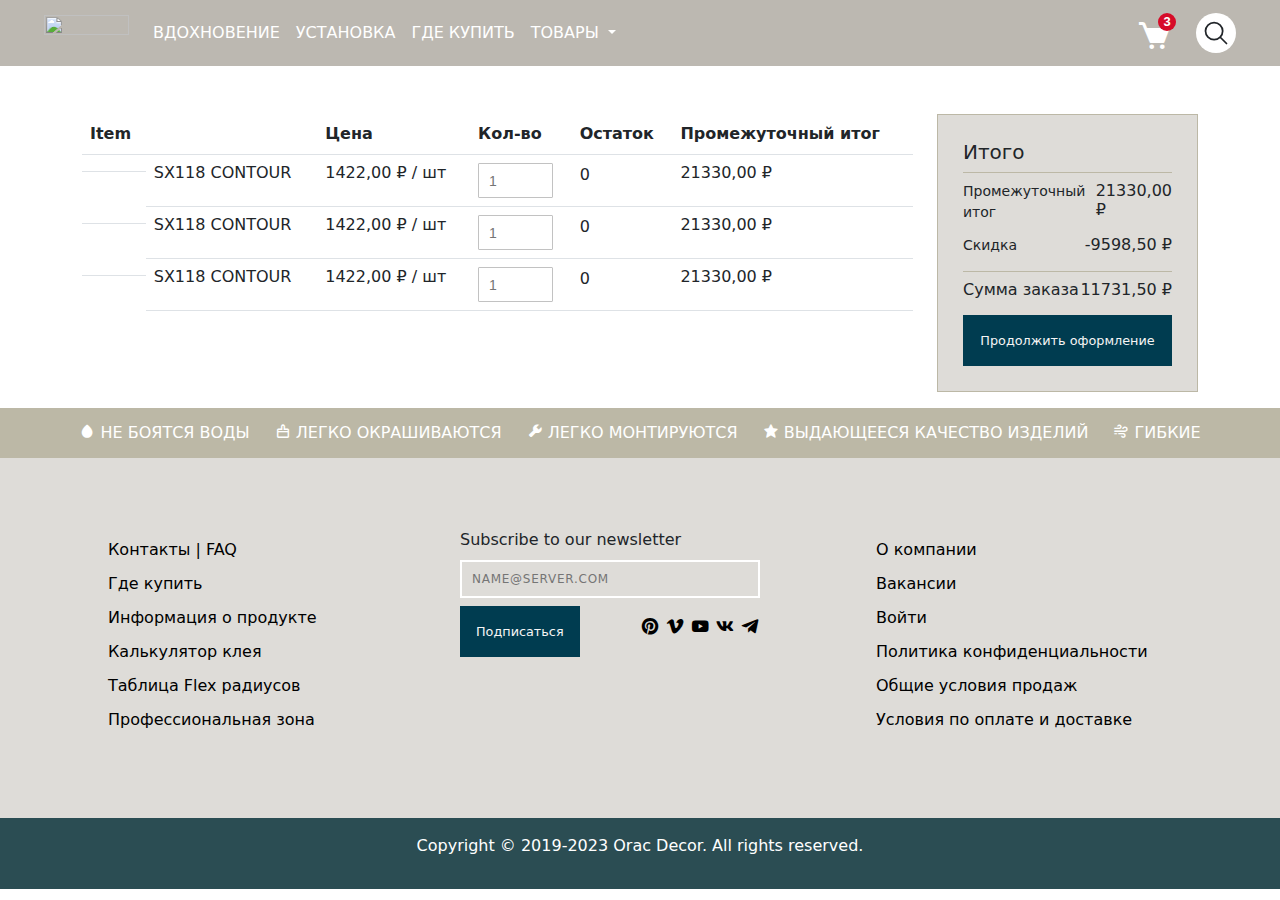
==== cart.html @ 4550f77f "add cart" ====
<!DOCTYPE html>
<html lang="en">
  <head>
    <meta charset="UTF-8" />
    <meta name="viewport" content="width=device-width, initial-scale=1.0" />
    <link
      href="https://unpkg.com/boxicons@2.1.4/css/boxicons.min.css"
      rel="stylesheet"
    />
    <link
      href="https://fonts.cdnfonts.com/css/helvetica-neue-55"
      rel="stylesheet"
    />
    <link rel="stylesheet" href="./css/style.css" />
    <link
      href="./libs/bootstrap-5.3.0-dist/css/bootstrap.min.css"
      rel="stylesheet"
    />
    <link
      rel="stylesheet"
      href="https://cdnjs.cloudflare.com/ajax/libs/jqueryui/1.13.2/themes/base/jquery-ui.min.css"
      integrity="sha512-ELV+xyi8IhEApPS/pSj66+Jiw+sOT1Mqkzlh8ExXihe4zfqbWkxPRi8wptXIO9g73FSlhmquFlUOuMSoXz5IRw=="
      crossorigin="anonymous"
      referrerpolicy="no-referrer"
    />
    <link
      rel="stylesheet"
      href="https://cdnjs.cloudflare.com/ajax/libs/slick-carousel/1.8.1/slick-theme.css"
      integrity="sha512-6lLUdeQ5uheMFbWm3CP271l14RsX1xtx+J5x2yeIDkkiBpeVTNhTqijME7GgRKKi6hCqovwCoBTlRBEC20M8Mg=="
      crossorigin="anonymous"
      referrerpolicy="no-referrer"
    />
    <link
      rel="stylesheet"
      href="https://cdnjs.cloudflare.com/ajax/libs/slick-carousel/1.8.1/slick.min.css"
      integrity="sha512-yHknP1/AwR+yx26cB1y0cjvQUMvEa2PFzt1c9LlS4pRQ5NOTZFWbhBig+X9G9eYW/8m0/4OXNx8pxJ6z57x0dw=="
      crossorigin="anonymous"
      referrerpolicy="no-referrer"
    />
    <title>Orac Decor</title>
  </head>
  <body>
    <nav class="navbar navbar-expand-lg bg-brown nav">
      <div class="container-fluid">
        <a class="navbar-brand" href="index.html">
          <img
            src="https://global.oracdecor.ru/static/version1689076900/frontend/OracDecor/global/ru_RU/images/logo.svg"
            class="img-fluid"
            alt=""
            width="85"
            height="40"
          />
        </a>
        <button
          class="navbar-toggler collapsed d-flex d-lg-none flex-column justify-content-around"
          type="button"
          data-bs-toggle="collapse"
          data-bs-target="#navbarNav"
          aria-controls="navbarNav"
          aria-expanded="false"
          aria-label="Toggle navigation"
        >
          <span class="toggler-icon top-bar"></span>
          <span class="toggler-icon middle-bar"></span>
          <span class="toggler-icon bottom-bar"></span>
        </button>
        <div class="collapse navbar-collapse" id="navbarNav">
          <ul class="navbar-nav">
            <li class="nav-item">
              <a class="nav-link" aria-current="page" href="#">вдохновение</a>
            </li>
            <li class="nav-item">
              <a class="nav-link" href="#">Установка</a>
            </li>
            <li class="nav-item">
              <a class="nav-link" href="#">Где купить</a>
            </li>
            <li class="nav-item dropdown product__items">
              <a
                class="nav-link dropdown-toggle"
                href="#"
                role="button"
                data-bs-toggle="dropdown"
                aria-expanded="false"
              >
                Товары
              </a>
              <ul class="dropdown-menu">
                <li>
                  <a class="dropdown-item" href="catalog.html">Карнизы</a>
                </li>
                <li>
                  <a class="dropdown-item" href="catalog.html">Плинтусы</a>
                </li>
                <li>
                  <a class="dropdown-item" href="catalog.html">Молдинги</a>
                </li>
                <li>
                  <a class="dropdown-item" href="catalog.html"
                    >Скрытое освещение</a
                  >
                </li>
                <li>
                  <a class="dropdown-item" href="catalog.html"
                    >3D стеновые покрытия</a
                  >
                </li>
                <li>
                  <a class="dropdown-item" href="catalog.html"
                    >Декоративные элементы</a
                  >
                </li>
                <li>
                  <a class="dropdown-item" href="catalog.html"
                    >Клеи и инструменты</a
                  >
                </li>
              </ul>
            </li>
          </ul>
        </div>
        <a href="cart.html" class="nav-item my-auto cart__margin">
          <div class="cart">
            <span class="count">3</span>
            <i class="bx bxs-cart cart__icon"></i>
          </div>
        </a>
        <div class="nav-item my-auto mr-lg-3 search-parent">
          <div class="search__container">
            <input
              placeholder="что ты ищешь?"
              required=""
              class="search__input"
              name="text"
              type="text"
            />
            <div class="icon">
              <svg
                viewBox="0 0 512 512"
                class="ionicon"
                xmlns="http://www.w3.org/2000/svg"
              >
                <title>Search</title>
                <path
                  stroke-width="32"
                  stroke-miterlimit="10"
                  stroke="currentColor"
                  fill="none"
                  d="M221.09 64a157.09 157.09 0 10157.09 157.09A157.1 157.1 0 00221.09 64z"
                ></path>
                <path
                  d="M338.29 338.29L448 448"
                  stroke-width="32"
                  stroke-miterlimit="10"
                  stroke-linecap="round"
                  stroke="currentColor"
                  fill="none"
                ></path>
              </svg>
            </div>
          </div>
        </div>
      </div>
    </nav>

    <div class="container mt-5">
      <div class="row">
        <div class="col-lg-9">
          <table class="table">
            <thead>
              <tr>
                <th>Item</th>
                <th></th>
                <th>Цена</th>
                <th>Кол-во</th>
                <th>Остаток</th>
                <th>Промежуточный итог</th>
              </tr>
            </thead>
            <tbody>
              <tr>
                <td class="product__information">
                  <img
                    src="https://oracdecor.ru/media/catalog/product/cache/d9ca4876a51ac40d09647c97a1b95baf/s/x/sx118_skirting-sx118_skirting-image_1-sx118_skirting.png"
                    alt=""
                    class="cart__image"
                  />
                  <div class="item__info">
                    <h6>SX118 CONTOUR</h6>
                    <br />
                    <small>1422,00 ₽ / шт</small><br />
                    <span
                      >Кол-во:
                      <input
                        type="number"
                        class="quantity__input"
                        placeholder="1"
                    /></span>
                    <h6>21330,00 ₽</h6>
                  </div>
                </td>
                <td class="item__name"><h6>SX118 CONTOUR</h6></td>
                <td class="item__price">
                  <h6>1422,00 ₽ / шт</h6>
                </td>
                <td class="item__quantity">
                  <input
                    type="number"
                    class="quantity__input"
                    placeholder="1"
                  />
                </td>
                <td class="item__reminder">0</td>
                <td class="item__fullPrice"><h6>21330,00 ₽</h6></td>
              </tr>
              <tr>
                <td class="product__information">
                  <img
                    src="https://oracdecor.ru/media/catalog/product/cache/f832bc0d999e82782e91ec88d23723eb/w/1/w119_decorative_element-w119_decorative_element-image_1-w119_90%C2%B0_decorative_element.png"
                    alt=""
                    class="cart__image"
                  />
                  <div class="item__info">
                    <h6>SX118 CONTOUR</h6>
                    <br />
                    <small>1422,00 ₽ / шт</small><br />
                    <span
                      >Кол-во:
                      <input
                        type="number"
                        class="quantity__input"
                        placeholder="1"
                    /></span>
                    <h6>21330,00 ₽</h6>
                  </div>
                </td>
                <td class="item__name"><h6>SX118 CONTOUR</h6></td>
                <td class="item__price">
                  <h6>1422,00 ₽ / шт</h6>
                </td>
                <td class="item__quantity">
                  <input
                    type="number"
                    class="quantity__input"
                    placeholder="1"
                  />
                </td>
                <td class="item__reminder">0</td>
                <td class="item__fullPrice"><h6>21330,00 ₽</h6></td>
              </tr>
              <tr>
                <td class="product__information">
                  <img
                    src="https://oracdecor.ru/media/catalog/product/cache/f832bc0d999e82782e91ec88d23723eb/p/4/p4020_panel_moulding-p4020_panel_moulding-image_1-p4020_panel_moulding.png"
                    alt=""
                    class="cart__image"
                  />
                  <div class="item__info">
                    <h6>SX118 CONTOUR</h6>
                    <br />
                    <small>1422,00 ₽ / шт</small><br />
                    <span
                      >Кол-во:
                      <input
                        type="number"
                        class="quantity__input"
                        placeholder="1"
                    /></span>
                    <h6>21330,00 ₽</h6>
                  </div>
                </td>
                <td class="item__name"><h6>SX118 CONTOUR</h6></td>
                <td class="item__price">
                  <h6>1422,00 ₽ / шт</h6>
                </td>
                <td class="item__quantity">
                  <input
                    type="number"
                    class="quantity__input"
                    placeholder="1"
                  />
                </td>
                <td class="item__reminder">0</td>
                <td class="item__fullPrice"><h6>21330,00 ₽</h6></td>
              </tr>
            </tbody>
          </table>
        </div>
        <div class="col-lg-3">
          <div class="cart__checkout mb-3">
            <h5 class="pb-2">Итого</h5>
            <div class="d-flex justify-content-between">
              <small>Промежуточный итог</small>
              <h6>21330,00 ₽</h6>
            </div>
            <div class="d-flex justify-content-between mt-2 pb-2 discount">
              <small>Скидка</small>
              <h6>-9598,50 ₽</h6>
            </div>
            <div class="d-flex justify-content-between mt-2">
              <h6>Сумма заказа</h6>
              <h6>11731,50 ₽</h6>
            </div>
            <button type="button" class="newsletter__btn w-100 mt-2">
              Продолжить оформление
            </button>
          </div>
        </div>
      </div>
    </div>

    <div
      class="modal fade"
      id="exampleModal"
      tabindex="-1"
      aria-labelledby="exampleModalLabel"
      aria-hidden="true"
    >
      <div class="modal-dialog modal-lg">
        <div class="modal-content">
          <div class="modal-header">
            <h1 class="modal-title fs-5" id="exampleModalLabel">
              Не забудьте клей
            </h1>
            <button
              type="button"
              class="btn-close"
              data-bs-dismiss="modal"
              aria-label="Close"
            ></button>
          </div>
          <div class="modal-body">
            <p>
              Мы посчитали клей который вам понадобится для установки профилей.
              Добавьте необходимый клей в корзину.
            </p>
            <table class="mt-2 glue__table">
              <tr class="glue__tr">
                <td>
                  <img
                    src="https://oracdecor.ru/media/catalog/product/cache/0f3e272e8558591a5e12e3f611b08cf9/f/d/fdp700-fdp700-image_1-decofixpower-fdp700.png"
                    alt=""
                    class="glue__image"
                  />
                </td>
                <td>
                  <h6>FDP700 DecoFix Power</h6>
                </td>
                <td>3</td>
                <td>1791,00 ₽</td>
              </tr>
              <tr class="glue__tr">
                <td>
                  <img
                    src="https://oracdecor.ru/media/catalog/product/cache/0f3e272e8558591a5e12e3f611b08cf9/f/d/fdp700-fdp700-image_1-decofixpower-fdp700.png"
                    alt=""
                    class="glue__image"
                  />
                </td>
                <td>
                  <h6>FDP700 DecoFix Power</h6>
                </td>
                <td>3</td>
                <td>1791,00 ₽</td>
              </tr>
              <tr class="glue__tr">
                <td>
                  <img
                    src="https://oracdecor.ru/media/catalog/product/cache/0f3e272e8558591a5e12e3f611b08cf9/f/d/fdp700-fdp700-image_1-decofixpower-fdp700.png"
                    alt=""
                    class="glue__image"
                  />
                </td>
                <td>
                  <h6>FDP700 DecoFix Power</h6>
                </td>
                <td>3</td>
                <td>1791,00 ₽</td>
              </tr>
            </table>
          </div>
          <div class="modal-footer">
            <div class="row w-100">
              <div class="col-lg-6">
                <button
                  type="button"
                  class="newsletter__btn custom__color w-100 mt-2"
                  data-bs-dismiss="modal"
                >
                  Нет, спасибо, продолжить покупку
                </button>
              </div>
              <div class="col-lg-6">
                <button type="button" class="newsletter__btn w-100 mt-2">
                  Добавить в корзину клей
                </button>
              </div>
            </div>
          </div>
        </div>
      </div>
    </div>

    <footer class="footer">
      <div class="footer__head">
        <span class="footer__tab">
          <i class="bx bxs-droplet"></i> НЕ БОЯТСЯ ВОДЫ
        </span>
        <span class="footer__tab">
          <i class="bx bx-brush-alt"></i> ЛЕГКО ОКРАШИВАЮТСЯ
        </span>
        <span class="footer__tab">
          <i class="bx bxs-wrench"></i> ЛЕГКО МОНТИРУЮТСЯ
        </span>
        <span class="footer__tab">
          <i class="bx bxs-star"></i> ВЫДАЮЩЕЕСЯ КАЧЕСТВО ИЗДЕЛИЙ
        </span>
        <span class="footer__tab"> <i class="bx bx-wind"></i> ГИБКИЕ </span>
      </div>
      <div class="footer__body">
        <div class="container-fluid">
          <div class="row">
            <div class="col-lg-4">
              <ul class="list__tabs">
                <li><a href="#">Контакты | FAQ</a></li>
                <li><a href="#">Где купить</a></li>
                <li><a href="#">Информация о продукте</a></li>
                <li><a href="#">Калькулятор клея</a></li>
                <li><a href="#">Таблица Flex радиусов</a></li>
                <li><a href="#">Профессиональная зона</a></li>
              </ul>
            </div>
            <div class="col-lg-4">
              <form class="newsletter__form">
                <label for="newsletter">Subscribe to our newsletter</label>
                <input
                  type="text"
                  id="newsletter"
                  class="newsletter__input mt-2"
                  placeholder="NAME@SERVER.COM"
                />
                <div class="actions__toolbar">
                  <button class="newsletter__btn mt-2">Подписаться</button>
                  <div class="social__media">
                    <a href="#"><i class="bx bxl-pinterest"></i></a>
                    <a href="#"><i class="bx bxl-vimeo"></i></a>
                    <a href="#"><i class="bx bxl-youtube"></i></a>
                    <a href="#"><i class="bx bxl-vk"></i></a>
                    <a href="#"><i class="bx bxl-telegram"></i></a>
                  </div>
                </div>
              </form>
            </div>
            <div class="col-lg-4">
              <ul class="list__tabs">
                <li><a href="#">О компании</a></li>
                <li><a href="#">Вакансии </a></li>
                <li><a href="#">Войти</a></li>
                <li><a href="#">Политика конфиденциальности</a></li>
                <li><a href="#">Общие условия продаж</a></li>
                <li><a href="#">Условия по оплате и доставке</a></li>
              </ul>
            </div>
          </div>
        </div>
      </div>
      <div class="footer__bottom">
        <p>Copyright © 2019-2023 Orac Decor. All rights reserved.</p>
      </div>
    </footer>

    <script src="https://ajax.googleapis.com/ajax/libs/jquery/3.6.4/jquery.min.js"></script>
    <script
      src="https://cdnjs.cloudflare.com/ajax/libs/jqueryui/1.13.2/jquery-ui.min.js"
      integrity="sha512-57oZ/vW8ANMjR/KQ6Be9v/+/h6bq9/l3f0Oc7vn6qMqyhvPd1cvKBRWWpzu0QoneImqr2SkmO4MSqU+RpHom3Q=="
      crossorigin="anonymous"
      referrerpolicy="no-referrer"
    ></script>
    <script
      src="https://cdnjs.cloudflare.com/ajax/libs/slick-carousel/1.8.1/slick.min.js"
      integrity="sha512-XtmMtDEcNz2j7ekrtHvOVR4iwwaD6o/FUJe6+Zq+HgcCsk3kj4uSQQR8weQ2QVj1o0Pk6PwYLohm206ZzNfubg=="
      crossorigin="anonymous"
      referrerpolicy="no-referrer"
    ></script>
    <script
      src="https://cdn.jsdelivr.net/npm/@popperjs/core@2.11.8/dist/umd/popper.min.js"
      integrity="sha384-I7E8VVD/ismYTF4hNIPjVp/Zjvgyol6VFvRkX/vR+Vc4jQkC+hVqc2pM8ODewa9r"
      crossorigin="anonymous"
    ></script>
    <script src="./libs/bootstrap-5.3.0-dist/js/bootstrap.min.js"></script>
    <script src="./js/script.js"></script>
  </body>
</html>
---- css/style.css ----
* {
  margin: 0;
  padding: 0;
}

.bg-brown {
  background-color: #bcb8b1;
}
.nav-link {
  color: #ffffff;
}
.search__container {
  position: relative;
}

.search__input {
  padding-left: 40px;
  height: 40px;
  font-size: 15px;
  border: none;
  color: black;
  outline: none;
  width: 40px;
  transition: all ease 0.3s;

  border-radius: 50px;
  cursor: pointer;
}

.search__input:focus,
.search__input:not(:invalid) {
  width: 400px;
  cursor: text;
}
@media (max-width: 797px) {
  .search__input:focus,
  .search__input:not(:invalid) {
    width: 200px;
    cursor: text;
  }
}

.search__input:focus + .icon,
.search__input:not(:invalid) + .icon {
  pointer-events: all;
  cursor: pointer;
}

.search__container .icon {
  position: absolute;
  width: 40px;
  height: 40px;
  top: 0;
  left: 0;
  padding: 6px;
  pointer-events: none;
}
.custom__tabs {
  display: flex;
  flex-wrap: wrap;
  align-items: center;
  text-align: center;
  justify-content: space-evenly;
  border-bottom: 1px solid gray;
}
.product__items {
  display: none;
}
@media (max-width: 1373px) {
  .custom__tabs {
    display: none;
  }
  .product__items {
    display: block;
  }
}
.tab {
  padding: 1.5rem 0;
  display: block;
  text-align: center;
  text-decoration: none;
  color: black;
}
.tab__image {
  max-width: 100px;
  width: 100%;
  display: none;
  align-self: center;
}
.show {
  display: block;
}
.tab__text {
  width: 100%;
  font-weight: 400;
  text-align: center;
  text-transform: uppercase;
}
.where__buy__form {
  display: flex;
  justify-content: center;
  align-items: center;
  background-color: #bcb8b1;
  text-align: center;
  height: 100%;
  width: 100%;
}
.form__input {
  background-color: #bcb8b1;
  color: #333439;
  border: 1px solid #8b8b8b;
  background-clip: padding-box;
  border-radius: 1px;
  font-family: "futura", "Helvetica Neue", Helvetica, Arial, sans-serif;
  font-size: 12px;
  height: 32px;
  line-height: 1.42857143;
  padding: 0 9px;
  vertical-align: baseline;
  width: 100%;
  box-sizing: border-box;
  outline: none;
}
.newsletter__input {
  box-sizing: border-box;
  display: block;
  padding: 10px;
  height: auto;
  max-width: 300px;
  width: 100%;
  line-height: 1;
  color: #fff;
  border: 2px solid #fff;
  background-color: transparent;
  font-size: 12px;
  letter-spacing: 0.75px;
  border-color: #fff;
  outline: none;
}
.newsletter__input:focus {
  box-shadow: 0 0 3px 0px #fff;
}

.form__text {
  font-size: 27px;
  font-weight: 600;
}
@media (max-width: 797px) {
  .form__text {
    font-size: 15px;
  }
  .form__input {
    display: none;
  }
}

.small__text {
  font-style: normal;
  font-weight: 400;
  line-height: 1.42857143;
  font-size: 0.9rem;
}
@media (max-width: 797px) {
  .small__text {
    height: 60px;
    overflow-y: hidden;
  }
}

.cta {
  text-align: center;
  font-family: "futura", "Helvetica Neue", Helvetica, Arial, sans-serif;
  font-size: 4.3vw;
  color: #000;
  line-height: 1.42857143;
  text-transform: uppercase;
  height: 100%;
  padding: 20px;
  display: flex;
  justify-content: center;
  align-items: center;
}
.cta__image {
  width: 100%;
  height: 648px;
  object-fit: cover;
}

.navbar-toggler {
  width: 20px;
  height: 20px;
  position: relative;
  transition: 0.5s ease-in-out;
}

.navbar-toggler,
.navbar-toggler:focus,
.navbar-toggler:active,
.navbar-toggler-icon:focus {
  outline: none;
  box-shadow: none;
  border: 0;
  position: relative;
}

.navbar-toggler span {
  margin: 0;
  padding: 0;
}

.toggler-icon {
  display: block;
  position: absolute;
  height: 3px;
  width: 100%;
  background: black;
  border-radius: 1px;
  opacity: 1;
  left: 0;
  transform: rotate(0deg);
  transition: 0.25s ease-in-out;
}

.middle-bar {
  margin-top: 0px;
}

/* State when the navbar is collapsed */

.navbar-toggler.collapsed .top-bar {
  position: absolute;
  top: 0px;
  transform: rotate(0deg);
}

.navbar-toggler.collapsed .middle-bar {
  opacity: 1;
  position: absolute;
  top: 10px;
  filter: alpha(opacity=100);
}

.navbar-toggler.collapsed .bottom-bar {
  position: absolute;
  top: 20px;
  transform: rotate(0deg);
}

/* when navigation is clicked */

.navbar-toggler .top-bar {
  top: inherit;
  transform: rotate(135deg);
}

.navbar-toggler .middle-bar {
  opacity: 0;
  top: inherit;
  filter: alpha(opacity=0);
}

.navbar-toggler .bottom-bar {
  top: inherit;
  transform: rotate(-135deg);
}

/* Color of 3 lines */

.navbar-toggler.collapsed .toggler-icon {
  background: black;
}
.bed__image {
  height: 324px;
  width: 100%;
  object-fit: cover;
}
@media (max-width: 1399px) {
  .bed__image {
    height: 279px;
  }
}
@media (max-width: 1200px) {
  .bed__image {
    height: 234px;
  }
}
@media (max-width: 600px) {
  .bed__image {
    height: 178px;
  }
}
.orac__body {
  margin: 20px;
  border-left: 3px solid black;
  height: auto;
}
.orac__container {
  padding: 20px;
}

.orac__head__text {
  color: #2b4d53;
  text-decoration: none;
  font-size: 24px;
  text-indent: -50px;
}
.orac__head__text:hover {
  text-decoration: underline;
}
.streamer-content {
  padding-top: 10px;
  margin-left: 40px;
  position: static;
  width: auto;
}
.streamer-content p {
  font-size: 16px;
}
.heading__text {
  font-weight: 400;
  line-height: 65px;
  font-size: 1.8rem;
  margin-top: 0;
  margin-bottom: 2rem;
  text-align: center;
}
.footer__head {
  display: flex;
  flex-wrap: wrap;
  align-items: center;
  justify-content: center;
  gap: 25px;
  min-height: 50px;
  height: 50px;
  background-color: #bcb8a6;
  color: #fff;
  border-bottom: 1px soldi #fff;
}
@media (max-width: 1047px) {
  .footer__head {
    display: none;
  }
}
.footer__body {
  background-color: #dedcd8;
  padding: 70px 5%;
}
.list__tabs {
  list-style: none;
}
.list__tabs li {
  padding-top: 10px;
}
.list__tabs li > a {
  color: black;
  text-decoration: none;
}
.list__tabs li > a:hover {
  text-decoration: underline;
}

.newsletter__btn {
  background: #003c50;
  border: 1px solid #003c50;
  color: #f5f5f5;
  cursor: pointer;
  display: inline-block;
  font-weight: 400;
  padding: 15px;
  font-size: 0.8rem;
  box-sizing: border-box;
  vertical-align: middle;
}
.custom__color {
  background: gainsboro;
  border: 1px solid gray;
  color: black;
}
.actions__toolbar {
  display: flex;
  align-items: center;
  justify-content: space-between;
  max-width: 300px;
}
.social__media {
  display: flex;
  flex-wrap: wrap;
  gap: 5px;
  align-items: center;
  justify-content: center;
}
.social__media a {
  color: #000;
  font-size: 20px;
  font-weight: 400;
}

.footer__bottom {
  background-color: #2b4d53;
  text-align: center;
  display: block;
  box-sizing: border-box;
  padding: 10px;
}
.footer__bottom p {
  color: white;
  line-height: 35px;
}

.product__card {
  padding: 15px;
}
.product__image {
  width: 100%;
}
.product__card:hover {
  border: 1px solid black;
}
.card__text {
  opacity: 0.5;
  font-size: 12px;
  line-height: 4px;
}
.main__text {
  font-size: 0.9rem;
}
.product__text {
  opacity: 0.5;
}
.nav__link {
  border: none;
  outline: none;
  background-color: #fff;
  opacity: 0.5;
}
.nav__link:hover {
  opacity: 1;
}
.active {
  opacity: 1;
}

.image__tabs {
  display: flex;
  gap: 50px;
  flex-wrap: wrap;
  align-items: center;
}
.application__tab__image {
  max-width: 150px;
  width: 100%;
}
.slider-box {
  width: 90%;
}
.slider__range {
  background: #fff;
  background-clip: padding-box;
  border: 1px solid #c2c2c2;
  border-radius: 1px;
  font-family: "futura", "Helvetica Neue", Helvetica, Arial, sans-serif;
  font-size: 14px;
  height: 32px;
  line-height: 1.42857143;
  padding: 0 9px;
  vertical-align: baseline;
  max-width: 250px;
  width: 100%;
  box-sizing: border-box;
  outline: none;
}
.slider {
  margin: 25px 0;
  max-width: 500px;
  width: 100%;
}
.ui-slider-handle {
  background-color: #003c50 !important;
  border-radius: 50% !important;
}
.ui-slider-range {
  background-color: #b6b6b6;
}

.slider__nav {
  gap: 15px;
}
@media (max-width: 992px) {
  .slider__nav {
    display: none !important;
  }
}
.slider__nav img {
  display: block;
  max-width: 150px;
  width: 100%;
}

.product__info {
  margin-top: 170px;
}
@media (max-width: 991px) {
  .product__info {
    margin-top: 0;
  }
}
.like__product {
  color: #003c50;
  text-decoration: none;
}
.btn-select {
  display: none;
  width: 100%;
  background-color: #d8d8d8;
  border: 1px solid #b2b3b5;
  border-collapse: collapse;
  text-transform: none;
  text-align: left;
  padding: 10px 20px;
  color: #000;
  font-weight: 400;
  box-sizing: border-box;
}
@media (max-width: 992px) {
  .btn-select {
    display: block;
  }
  #productContent {
    display: none !important;
  }
}

.baseline {
  font-size: 0.9rem;
  font-family: "futura", "Helvetica Neue", Helvetica, Arial, sans-serif;
  font-weight: 400;
}
.baseline::before {
  content: " ";
  border-bottom: 2px solid;
  display: inline-block;
  margin: 0 10px;
  width: 30px;
  vertical-align: middle;
}
.secondary__custom {
  background-color: #f1f3f4 !important;
  color: black !important;
  outline: none !important;
  height: 36px !important;
  border: 0 !important;
  max-width: 540px;
  width: 100%;
  text-align: left !important;
  border-radius: 0 !important;
}
.accordion-item {
  max-width: 540px !important;
  border: none !important;
}
.btn__asset {
  display: block;
  color: #444;
  text-decoration: none;
  font-size: 14px;
  font-weight: 400;
  line-height: 18px;
  padding: 11px 15px 11px 20px;
  background-color: #fff;
  border: 1px solid #f1f3f4;
}

.gallery__image {
  object-fit: cover;
  max-height: 234.5px;
  max-width: 314px;
  width: 100%;
}
@media (max-width: 797px) {
  .gallery__image {
    margin-top: 5px;
    max-height: 100%;
    max-width: 100%;
  }
}
.glue__table {
  width: 100%;
  border: 1px solid black;
}
.glue__image {
  max-height: 100px;
}
.glue__tr td {
  padding: 15px;
}
@media (max-width: 405px) {
  .glue__tr td {
    padding: 10px;
  }
}
.cart__image {
  max-width: 150px;
}

.quantity__input {
  background: #fff;
  background-clip: padding-box;
  border: 1px solid #c2c2c2;
  border-radius: 1px;
  font-family: "futura", "Helvetica Neue", Helvetica, Arial, sans-serif;
  font-size: 14px;
  height: 35px;
  line-height: 1.42857143;
  padding: 13px 10px;
  vertical-align: baseline;
  max-width: 75px;
  width: 100%;
  box-sizing: border-box;
  outline: none;
}
.item__info {
  display: none;
}
.product__information {
  display: flex;
  gap: 15px;
}
@media (max-width: 797px) {
  .item__name,
  .item__price,
  .item__reminder,
  .item__fullPrice,
  .item__quantity {
    display: none;
  }
  .item__info {
    display: block;
  }
  .table thead {
    display: none;
  }
}
.cart__checkout {
  background-color: #dedcd8;
  border: 1px solid #bcb8a6;
  padding: 25px;
}
.cart__checkout h5 {
  border-bottom: 1px solid #bcb8a6;
}
.discount {
  border-bottom: 1px solid #bcb8a6;
}

.cart {
  position: relative;
  display: block;
  width: 40px;
  height: 40px;
  height: auto;
  overflow: hidden;
}
.cart__icon {
  position: relative;
  top: 4px;
  z-index: 1;
  font-size: 36px;
  color: white;
}
.count {
  position: absolute;
  top: 0;
  right: 0;
  z-index: 2;
  font-size: 13px;
  border-radius: 50%;
  background: #d60b28;
  width: 18px;
  height: 18px;
  line-height: 18px;
  display: block;
  text-align: center;
  color: white;
  font-family: "Roboto", sans-serif;
  font-weight: bold;
}
.cart__margin {
  margin-right: 20px;
}
@media (max-width: 797px) {
  .cart__margin {
    margin-right: 0;
  }
}
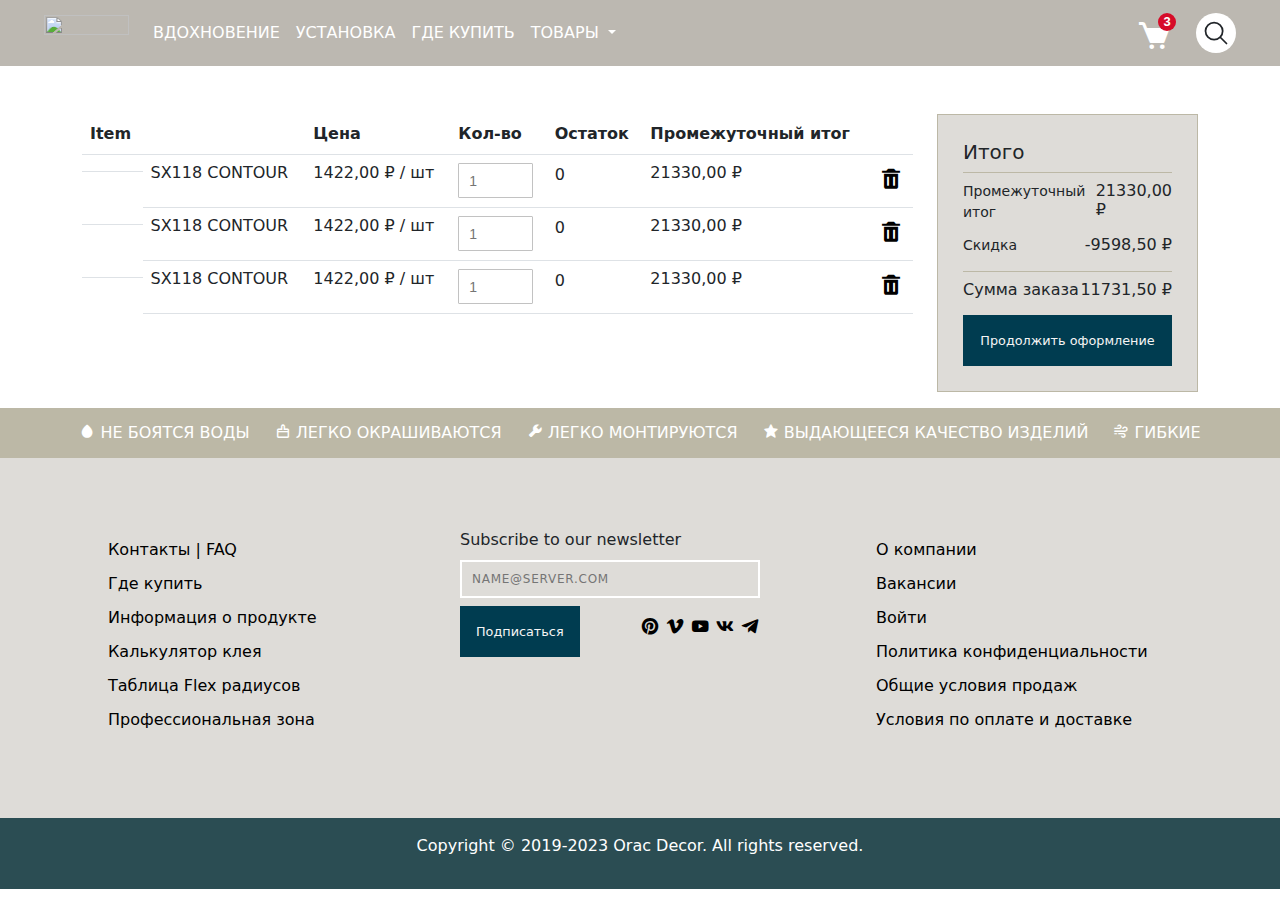
==== commit 03475982: "edit cart" ====
--- a/cart.html
+++ b/cart.html
@@ -175,6 +175,7 @@
                 <th>Кол-во</th>
                 <th>Остаток</th>
                 <th>Промежуточный итог</th>
+                <th></th>
               </tr>
             </thead>
             <tbody>
@@ -212,6 +213,11 @@
                 </td>
                 <td class="item__reminder">0</td>
                 <td class="item__fullPrice"><h6>21330,00 ₽</h6></td>
+                <td>
+                  <a href="#" class="remove__btn"
+                    ><i class="bx bxs-trash"></i
+                  ></a>
+                </td>
               </tr>
               <tr>
                 <td class="product__information">
@@ -247,6 +253,11 @@
                 </td>
                 <td class="item__reminder">0</td>
                 <td class="item__fullPrice"><h6>21330,00 ₽</h6></td>
+                <td>
+                  <a href="#" class="remove__btn"
+                    ><i class="bx bxs-trash"></i
+                  ></a>
+                </td>
               </tr>
               <tr>
                 <td class="product__information">
@@ -282,6 +293,11 @@
                 </td>
                 <td class="item__reminder">0</td>
                 <td class="item__fullPrice"><h6>21330,00 ₽</h6></td>
+                <td>
+                  <a href="#" class="remove__btn"
+                    ><i class="bx bxs-trash"></i
+                  ></a>
+                </td>
               </tr>
             </tbody>
           </table>
--- a/css/style.css
+++ b/css/style.css
@@ -692,3 +692,7 @@
     margin-right: 0;
   }
 }
+.remove__btn {
+  color: black;
+  font-size: 24px;
+}
